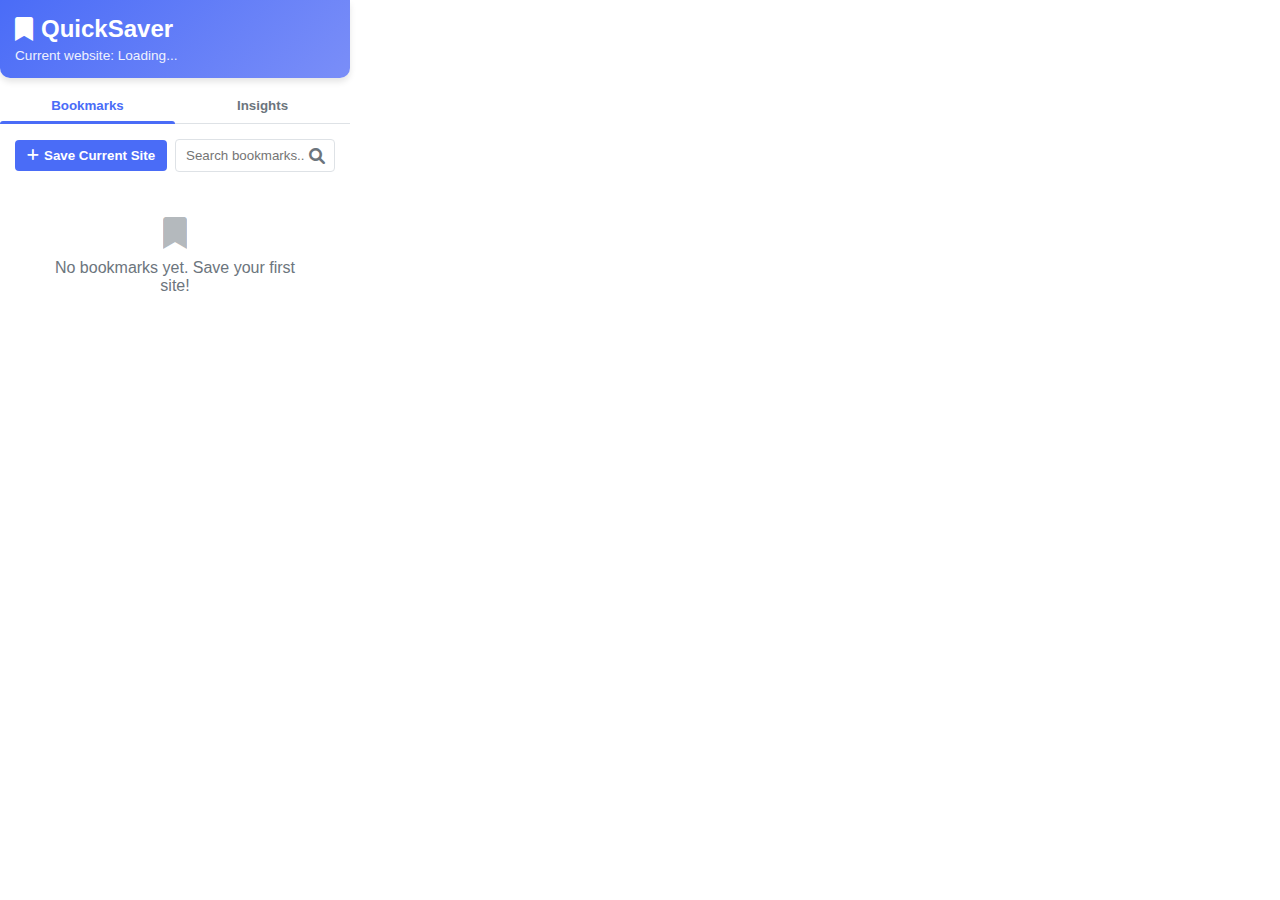
==== popup.html @ 1cd93300 "Create the first extension" ====
<!DOCTYPE html>
<html lang="en">
<head>
  <meta charset="UTF-8">
  <meta name="viewport" content="width=device-width, initial-scale=1.0">
  <title>QuickSaver</title>
  <link rel="stylesheet" href="styles.css">
  <link rel="stylesheet" href="https://cdnjs.cloudflare.com/ajax/libs/font-awesome/6.0.0/css/all.min.css">
</head>
<body>
  <div class="container">
    <header>
      <h1><i class="fas fa-bookmark"></i> QuickSaver</h1>
      <p id="current-url">Current website: <span id="url-display">Loading...</span></p>
    </header>

    <div class="tabs">
      <button class="tab-btn active" data-tab="bookmarks">Bookmarks</button>
      <button class="tab-btn" data-tab="insights">Insights</button>
    </div>

    <div class="tab-content">
      <div id="bookmarks" class="tab-pane active">
        <div class="action-bar">
          <button id="save-btn" class="btn primary"><i class="fas fa-plus"></i> Save Current Site</button>
          <div class="search-container">
            <input type="text" id="search-input" placeholder="Search bookmarks...">
            <i class="fas fa-search"></i>
          </div>
        </div>
        <div class="bookmark-list" id="bookmark-list">
          <!-- Bookmarks will be added here dynamically -->
          <div class="empty-state">
            <i class="fas fa-bookmark"></i>
            <p>No bookmarks yet. Save your first site!</p>
          </div>
        </div>
      </div>

      <div id="insights" class="tab-pane">
        <div class="insights-container">
          <div class="insight-card">
            <h3>Today's Activity</h3>
            <div class="insight-data">
              <div class="stat">
                <span class="stat-value" id="sites-visited">0</span>
                <span class="stat-label">Sites Visited</span>
              </div>
              <div class="stat">
                <span class="stat-value" id="bookmarks-added">0</span>
                <span class="stat-label">Bookmarks Added</span>
              </div>
            </div>
          </div>
          
          <div class="insight-card">
            <h3>Most Visited Today</h3>
            <ul class="top-sites" id="top-sites">
              <!-- Top sites will be added here dynamically -->
              <li class="empty-state">No data available yet</li>
            </ul>
          </div>
          
          <div class="insight-card">
            <h3>Visit Timeline</h3>
            <div class="timeline" id="timeline">
              <!-- Timeline will be added here dynamically -->
              <div class="empty-state">No activity recorded yet</div>
            </div>
          </div>
        </div>
      </div>
    </div>
  </div>

  <script src="popup.js"></script>
</body>
</html>
---- styles.css ----
/* Base Styles */
* {
  margin: 0;
  padding: 0;
  box-sizing: border-box;
  font-family: 'Segoe UI', Tahoma, Geneva, Verdana, sans-serif;
}

:root {
  --primary-color: #4a6cf7;
  --primary-light: #e8eeff;
  --secondary-color: #6c757d;
  --success-color: #28a745;
  --danger-color: #dc3545;
  --light-color: #f8f9fa;
  --dark-color: #343a40;
  --border-color: #dee2e6;
  --shadow: 0 4px 6px rgba(0, 0, 0, 0.1);
  --transition: all 0.3s ease;
}

body {
  width: 350px;
  height: 500px;
  overflow: hidden;
  background-color: #fff;
}

.container {
  height: 100%;
  display: flex;
  flex-direction: column;
}

/* Header Styles */
header {
  background: linear-gradient(135deg, var(--primary-color), #7a8ef8);
  color: white;
  padding: 15px;
  border-radius: 0 0 10px 10px;
  box-shadow: var(--shadow);
}

header h1 {
  font-size: 1.5rem;
  margin-bottom: 5px;
  display: flex;
  align-items: center;
  gap: 8px;
}

header p {
  font-size: 0.85rem;
  opacity: 0.9;
}

/* Tab Navigation */
.tabs {
  display: flex;
  border-bottom: 1px solid var(--border-color);
  margin-top: 10px;
}

.tab-btn {
  flex: 1;
  padding: 10px;
  background: none;
  border: none;
  cursor: pointer;
  font-weight: 600;
  color: var(--secondary-color);
  transition: var(--transition);
  position: relative;
}

.tab-btn.active {
  color: var(--primary-color);
}

.tab-btn.active::after {
  content: '';
  position: absolute;
  bottom: -1px;
  left: 0;
  width: 100%;
  height: 3px;
  background-color: var(--primary-color);
  border-radius: 3px 3px 0 0;
}

.tab-btn:hover {
  background-color: var(--primary-light);
}

/* Tab Content */
.tab-content {
  flex: 1;
  overflow: hidden;
}

.tab-pane {
  display: none;
  height: 100%;
  overflow-y: auto;
  padding: 15px;
}

.tab-pane.active {
  display: block;
  animation: fadeIn 0.3s ease;
}

/* Bookmarks Tab */
.action-bar {
  display: flex;
  justify-content: space-between;
  align-items: center;
  margin-bottom: 15px;
}

.btn {
  padding: 8px 12px;
  border: none;
  border-radius: 4px;
  cursor: pointer;
  font-weight: 600;
  display: flex;
  align-items: center;
  gap: 5px;
  transition: var(--transition);
}

.btn.primary {
  background-color: var(--primary-color);
  color: white;
}

.btn.primary:hover {
  background-color: #3a5ce4;
  transform: translateY(-2px);
  box-shadow: var(--shadow);
}

.search-container {
  position: relative;
  width: 50%;
}

.search-container input {
  width: 100%;
  padding: 8px 30px 8px 10px;
  border: 1px solid var(--border-color);
  border-radius: 4px;
  transition: var(--transition);
}

.search-container input:focus {
  outline: none;
  border-color: var(--primary-color);
  box-shadow: 0 0 0 3px rgba(74, 108, 247, 0.2);
}

.search-container i {
  position: absolute;
  right: 10px;
  top: 50%;
  transform: translateY(-50%);
  color: var(--secondary-color);
}

.bookmark-list {
  display: flex;
  flex-direction: column;
  gap: 10px;
  height: calc(100% - 50px);
  overflow-y: auto;
}

.bookmark-item {
  display: flex;
  align-items: center;
  padding: 10px;
  border-radius: 6px;
  border: 1px solid var(--border-color);
  transition: var(--transition);
}

.bookmark-item:hover {
  transform: translateY(-2px);
  box-shadow: var(--shadow);
  border-color: var(--primary-color);
}

.bookmark-icon {
  width: 24px;
  height: 24px;
  margin-right: 10px;
  border-radius: 4px;
}

.bookmark-info {
  flex: 1;
  overflow: hidden;
}

.bookmark-title {
  font-weight: 600;
  margin-bottom: 3px;
  white-space: nowrap;
  overflow: hidden;
  text-overflow: ellipsis;
}

.bookmark-url {
  font-size: 0.8rem;
  color: var(--secondary-color);
  white-space: nowrap;
  overflow: hidden;
  text-overflow: ellipsis;
}

.bookmark-actions {
  display: flex;
  gap: 5px;
}

.bookmark-actions button {
  background: none;
  border: none;
  cursor: pointer;
  color: var(--secondary-color);
  transition: var(--transition);
  padding: 5px;
}

.bookmark-actions button:hover {
  color: var(--primary-color);
}

.bookmark-actions .delete-btn:hover {
  color: var(--danger-color);
}

/* Insights Tab */
.insights-container {
  display: flex;
  flex-direction: column;
  gap: 15px;
}

.insight-card {
  background-color: white;
  border-radius: 8px;
  padding: 15px;
  box-shadow: 0 2px 4px rgba(0, 0, 0, 0.05);
  border: 1px solid var(--border-color);
  transition: var(--transition);
}

.insight-card:hover {
  box-shadow: var(--shadow);
}

.insight-card h3 {
  font-size: 1rem;
  margin-bottom: 10px;
  color: var(--dark-color);
  border-bottom: 1px solid var(--border-color);
  padding-bottom: 5px;
}

.insight-data {
  display: flex;
  justify-content: space-around;
  text-align: center;
}

.stat {
  display: flex;
  flex-direction: column;
  align-items: center;
}

.stat-value {
  font-size: 1.8rem;
  font-weight: 700;
  color: var(--primary-color);
}

.stat-label {
  font-size: 0.8rem;
  color: var(--secondary-color);
}

.top-sites {
  list-style: none;
}

.top-sites li {
  display: flex;
  align-items: center;
  padding: 8px 0;
  border-bottom: 1px solid var(--border-color);
}

.top-sites li:last-child {
  border-bottom: none;
}

.site-rank {
  width: 24px;
  height: 24px;
  background-color: var(--primary-light);
  color: var(--primary-color);
  border-radius: 50%;
  display: flex;
  align-items: center;
  justify-content: center;
  font-weight: 600;
  margin-right: 10px;
}

.site-info {
  flex: 1;
}

.site-title {
  font-weight: 600;
  margin-bottom: 2px;
}

.site-visits {
  font-size: 0.8rem;
  color: var(--secondary-color);
}

.timeline {
  display: flex;
  flex-direction: column;
  gap: 10px;
}

.timeline-item {
  display: flex;
  position: relative;
  padding-left: 20px;
}

.timeline-item::before {
  content: '';
  position: absolute;
  left: 0;
  top: 0;
  width: 10px;
  height: 10px;
  border-radius: 50%;
  background-color: var(--primary-color);
}

.timeline-item::after {
  content: '';
  position: absolute;
  left: 5px;
  top: 10px;
  width: 1px;
  height: calc(100% + 5px);
  background-color: var(--border-color);
}

.timeline-item:last-child::after {
  display: none;
}

.timeline-time {
  font-size: 0.8rem;
  color: var(--secondary-color);
  margin-right: 10px;
  min-width: 50px;
}

.timeline-content {
  flex: 1;
}

.timeline-title {
  font-weight: 600;
}

/* Empty States */
.empty-state {
  display: flex;
  flex-direction: column;
  align-items: center;
  justify-content: center;
  padding: 30px;
  color: var(--secondary-color);
  text-align: center;
}

.empty-state i {
  font-size: 2rem;
  margin-bottom: 10px;
  opacity: 0.5;
}

/* Animations */
@keyframes fadeIn {
  from { opacity: 0; }
  to { opacity: 1; }
}

@keyframes slideIn {
  from { transform: translateY(10px); opacity: 0; }
  to { transform: translateY(0); opacity: 1; }
}

.bookmark-item {
  animation: slideIn 0.3s ease;
}

/* Scrollbar Styling */
::-webkit-scrollbar {
  width: 6px;
}

::-webkit-scrollbar-track {
  background: #f1f1f1;
}

::-webkit-scrollbar-thumb {
  background: #c1c1c1;
  border-radius: 3px;
}

::-webkit-scrollbar-thumb:hover {
  background: #a8a8a8;
}
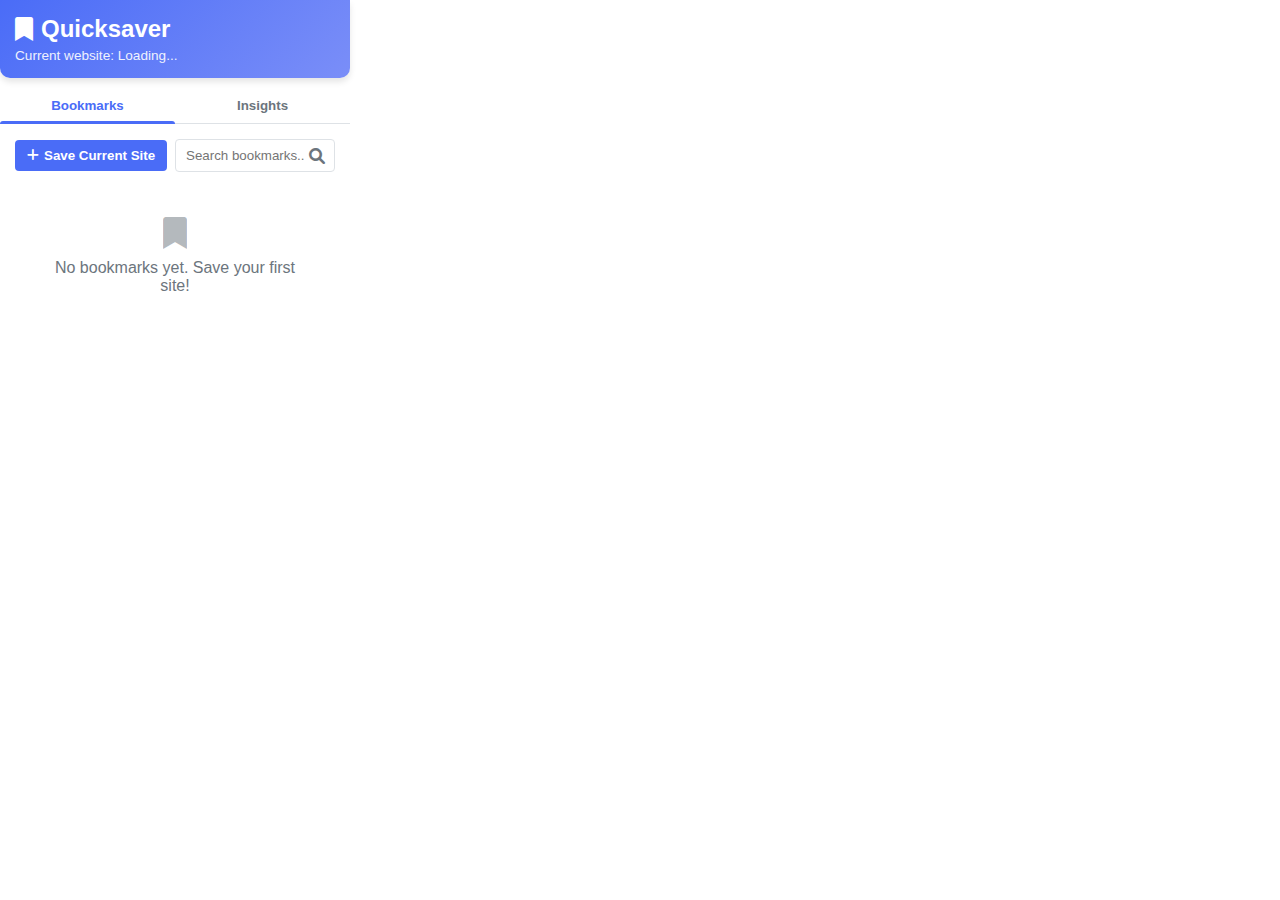
==== commit 8ec55a0c: "Update popup.html" ====
--- a/popup.html
+++ b/popup.html
@@ -10,7 +10,7 @@
 <body>
   <div class="container">
     <header>
-      <h1><i class="fas fa-bookmark"></i> QuickSaver</h1>
+      <h1><i class="fas fa-bookmark"></i> Quicksaver</h1>
       <p id="current-url">Current website: <span id="url-display">Loading...</span></p>
     </header>
 
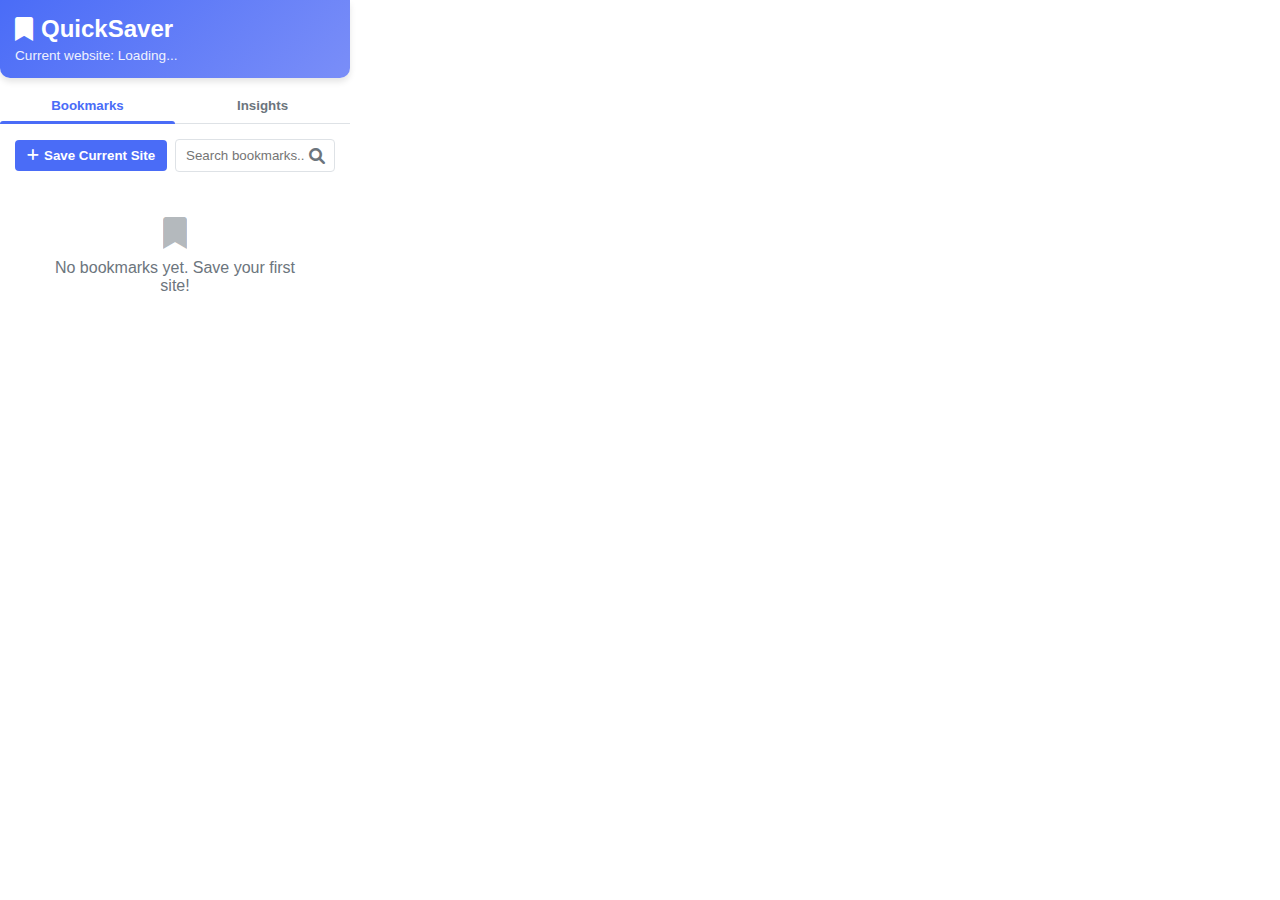
==== commit 791d35e4: "Update popup.html" ====
--- a/popup.html
+++ b/popup.html
@@ -10,7 +10,7 @@
 <body>
   <div class="container">
     <header>
-      <h1><i class="fas fa-bookmark"></i> Quicksaver</h1>
+      <h1><i class="fas fa-bookmark"></i> QuickSaver</h1>
       <p id="current-url">Current website: <span id="url-display">Loading...</span></p>
     </header>
 
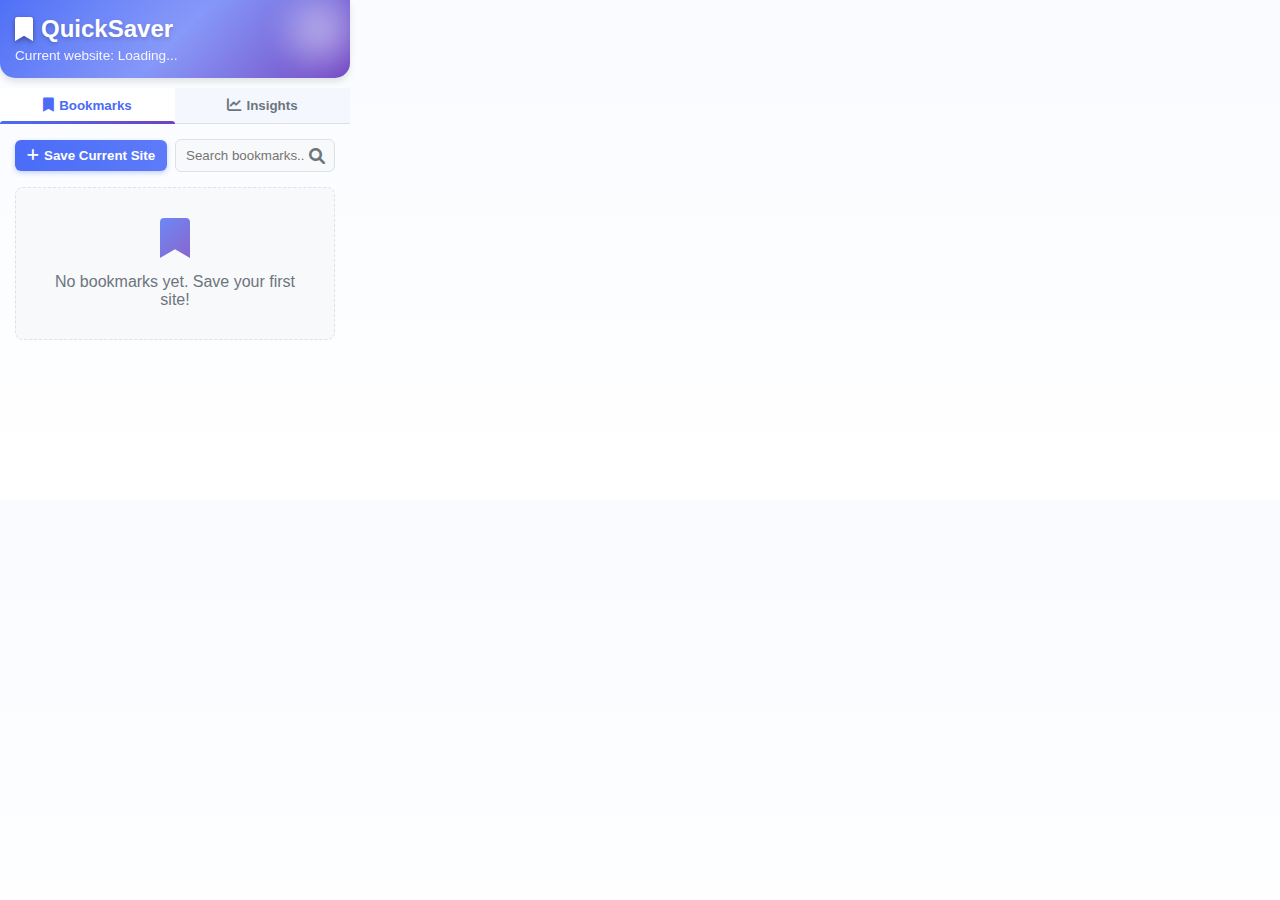
==== commit 074196e0: "Style" ====
--- a/popup.html
+++ b/popup.html
@@ -10,13 +10,14 @@
 <body>
   <div class="container">
     <header>
+      <div class="header-glow"></div>
       <h1><i class="fas fa-bookmark"></i> QuickSaver</h1>
       <p id="current-url">Current website: <span id="url-display">Loading...</span></p>
     </header>
 
     <div class="tabs">
-      <button class="tab-btn active" data-tab="bookmarks">Bookmarks</button>
-      <button class="tab-btn" data-tab="insights">Insights</button>
+      <button class="tab-btn active" data-tab="bookmarks"><i class="fas fa-bookmark"></i> Bookmarks</button>
+      <button class="tab-btn" data-tab="insights"><i class="fas fa-chart-line"></i> Insights</button>
     </div>
 
     <div class="tab-content">
--- a/styles.css
+++ b/styles.css
@@ -12,6 +12,12 @@
   --secondary-color: #6c757d;
   --success-color: #28a745;
   --danger-color: #dc3545;
+  --warning-color: #ffc107;
+  --info-color: #17a2b8;
+  --purple-color: #6f42c1;
+  --pink-color: #e83e8c;
+  --orange-color: #fd7e14;
+  --teal-color: #20c997;
   --light-color: #f8f9fa;
   --dark-color: #343a40;
   --border-color: #dee2e6;
@@ -24,6 +30,7 @@
   height: 500px;
   overflow: hidden;
   background-color: #fff;
+  background-image: linear-gradient(to bottom, #f9fbff, #ffffff);
 }
 
 .container {
@@ -34,11 +41,43 @@
 
 /* Header Styles */
 header {
-  background: linear-gradient(135deg, var(--primary-color), #7a8ef8);
+  background: linear-gradient(135deg, var(--primary-color), #7a8ef8, var(--purple-color));
   color: white;
   padding: 15px;
-  border-radius: 0 0 10px 10px;
+  border-radius: 0 0 15px 15px;
   box-shadow: var(--shadow);
+  position: relative;
+  overflow: hidden;
+}
+
+header::before {
+  content: '';
+  position: absolute;
+  top: -50%;
+  left: -50%;
+  width: 200%;
+  height: 200%;
+  background: radial-gradient(circle, rgba(255,255,255,0.1) 0%, rgba(255,255,255,0) 70%);
+  pointer-events: none;
+}
+
+.header-glow {
+  position: absolute;
+  top: -20px;
+  right: -20px;
+  width: 100px;
+  height: 100px;
+  background: radial-gradient(circle, rgba(255,255,255,0.8) 0%, rgba(255,255,255,0) 70%);
+  border-radius: 50%;
+  filter: blur(10px);
+  opacity: 0.6;
+  animation: float 6s infinite ease-in-out;
+}
+
+@keyframes float {
+  0% { transform: translateY(0) translateX(0); }
+  50% { transform: translateY(-10px) translateX(10px); }
+  100% { transform: translateY(0) translateX(0); }
 }
 
 header h1 {
@@ -47,6 +86,12 @@
   display: flex;
   align-items: center;
   gap: 8px;
+  text-shadow: 0 2px 4px rgba(0, 0, 0, 0.2);
+}
+
+header h1 i {
+  color: #fff;
+  filter: drop-shadow(0 2px 3px rgba(0, 0, 0, 0.2));
 }
 
 header p {
@@ -59,6 +104,7 @@
   display: flex;
   border-bottom: 1px solid var(--border-color);
   margin-top: 10px;
+  background-color: #f5f7ff;
 }
 
 .tab-btn {
@@ -71,9 +117,22 @@
   color: var(--secondary-color);
   transition: var(--transition);
   position: relative;
+  display: flex;
+  align-items: center;
+  justify-content: center;
+  gap: 5px;
+}
+
+.tab-btn i {
+  font-size: 0.9rem;
 }
 
 .tab-btn.active {
+  color: var(--primary-color);
+  background-color: white;
+}
+
+.tab-btn.active i {
   color: var(--primary-color);
 }
 
@@ -84,7 +143,7 @@
   left: 0;
   width: 100%;
   height: 3px;
-  background-color: var(--primary-color);
+  background: linear-gradient(to right, var(--primary-color), var(--purple-color));
   border-radius: 3px 3px 0 0;
 }
 
@@ -121,7 +180,7 @@
 .btn {
   padding: 8px 12px;
   border: none;
-  border-radius: 4px;
+  border-radius: 6px;
   cursor: pointer;
   font-weight: 600;
   display: flex;
@@ -131,14 +190,25 @@
 }
 
 .btn.primary {
-  background-color: var(--primary-color);
+  background: linear-gradient(to right, var(--primary-color), #5d7bf9);
   color: white;
+  box-shadow: 0 2px 5px rgba(74, 108, 247, 0.3);
 }
 
 .btn.primary:hover {
-  background-color: #3a5ce4;
+  background: linear-gradient(to right, #3a5ce4, #4a6cf7);
   transform: translateY(-2px);
-  box-shadow: var(--shadow);
+  box-shadow: 0 4px 8px rgba(74, 108, 247, 0.4);
+}
+
+.btn.success {
+  background: linear-gradient(to right, var(--success-color), #34ce57);
+  color: white;
+}
+
+.btn.warning {
+  background: linear-gradient(to right, var(--warning-color), #ffda6a);
+  color: #212529;
 }
 
 .search-container {
@@ -150,14 +220,16 @@
   width: 100%;
   padding: 8px 30px 8px 10px;
   border: 1px solid var(--border-color);
-  border-radius: 4px;
-  transition: var(--transition);
+  border-radius: 6px;
+  transition: var(--transition);
+  background-color: #f8f9fa;
 }
 
 .search-container input:focus {
   outline: none;
   border-color: var(--primary-color);
   box-shadow: 0 0 0 3px rgba(74, 108, 247, 0.2);
+  background-color: white;
 }
 
 .search-container i {
@@ -179,16 +251,35 @@
 .bookmark-item {
   display: flex;
   align-items: center;
-  padding: 10px;
-  border-radius: 6px;
+  padding: 12px;
+  border-radius: 8px;
   border: 1px solid var(--border-color);
   transition: var(--transition);
+  background-color: white;
+  box-shadow: 0 1px 3px rgba(0, 0, 0, 0.05);
 }
 
 .bookmark-item:hover {
   transform: translateY(-2px);
-  box-shadow: var(--shadow);
+  box-shadow: 0 4px 8px rgba(0, 0, 0, 0.1);
   border-color: var(--primary-color);
+  background-color: #fafbff;
+}
+
+.bookmark-item:nth-child(4n+1) {
+  border-left: 3px solid var(--primary-color);
+}
+
+.bookmark-item:nth-child(4n+2) {
+  border-left: 3px solid var(--purple-color);
+}
+
+.bookmark-item:nth-child(4n+3) {
+  border-left: 3px solid var(--teal-color);
+}
+
+.bookmark-item:nth-child(4n+4) {
+  border-left: 3px solid var(--orange-color);
 }
 
 .bookmark-icon {
@@ -196,6 +287,7 @@
   height: 24px;
   margin-right: 10px;
   border-radius: 4px;
+  box-shadow: 0 1px 2px rgba(0, 0, 0, 0.1);
 }
 
 .bookmark-info {
@@ -209,6 +301,7 @@
   white-space: nowrap;
   overflow: hidden;
   text-overflow: ellipsis;
+  color: var(--dark-color);
 }
 
 .bookmark-url {
@@ -231,14 +324,17 @@
   color: var(--secondary-color);
   transition: var(--transition);
   padding: 5px;
+  border-radius: 4px;
 }
 
 .bookmark-actions button:hover {
   color: var(--primary-color);
+  background-color: var(--primary-light);
 }
 
 .bookmark-actions .delete-btn:hover {
   color: var(--danger-color);
+  background-color: #ffebee;
 }
 
 /* Insights Tab */
@@ -250,15 +346,28 @@
 
 .insight-card {
   background-color: white;
-  border-radius: 8px;
+  border-radius: 10px;
   padding: 15px;
   box-shadow: 0 2px 4px rgba(0, 0, 0, 0.05);
   border: 1px solid var(--border-color);
   transition: var(--transition);
+  position: relative;
+  overflow: hidden;
+}
+
+.insight-card::before {
+  content: '';
+  position: absolute;
+  top: 0;
+  left: 0;
+  width: 100%;
+  height: 4px;
+  background: linear-gradient(to right, var(--primary-color), var(--purple-color));
 }
 
 .insight-card:hover {
   box-shadow: var(--shadow);
+  transform: translateY(-2px);
 }
 
 .insight-card h3 {
@@ -267,6 +376,30 @@
   color: var(--dark-color);
   border-bottom: 1px solid var(--border-color);
   padding-bottom: 5px;
+  display: flex;
+  align-items: center;
+  gap: 5px;
+}
+
+.insight-card h3::before {
+  font-family: 'Font Awesome 5 Free';
+  font-weight: 900;
+  color: var(--primary-color);
+}
+
+.insight-card:nth-child(1) h3::before {
+  content: '\f201';
+  color: var(--primary-color);
+}
+
+.insight-card:nth-child(2) h3::before {
+  content: '\f0cb';
+  color: var(--purple-color);
+}
+
+.insight-card:nth-child(3) h3::before {
+  content: '\f017';
+  color: var(--teal-color);
 }
 
 .insight-data {
@@ -279,17 +412,37 @@
   display: flex;
   flex-direction: column;
   align-items: center;
+  position: relative;
+  padding: 10px;
+  border-radius: 8px;
+  transition: var(--transition);
+}
+
+.stat:hover {
+  background-color: #f8f9fa;
+}
+
+.stat:first-child .stat-value {
+  color: var(--primary-color);
+}
+
+.stat:last-child .stat-value {
+  color: var(--purple-color);
 }
 
 .stat-value {
   font-size: 1.8rem;
   font-weight: 700;
-  color: var(--primary-color);
+  background: linear-gradient(to right, var(--primary-color), var(--purple-color));
+  -webkit-background-clip: text;
+  -webkit-text-fill-color: transparent;
+  position: relative;
 }
 
 .stat-label {
   font-size: 0.8rem;
   color: var(--secondary-color);
+  margin-top: 5px;
 }
 
 .top-sites {
@@ -299,8 +452,14 @@
 .top-sites li {
   display: flex;
   align-items: center;
-  padding: 8px 0;
+  padding: 10px 0;
   border-bottom: 1px solid var(--border-color);
+  transition: var(--transition);
+}
+
+.top-sites li:hover {
+  background-color: #f8f9fa;
+  padding-left: 5px;
 }
 
 .top-sites li:last-child {
@@ -310,7 +469,7 @@
 .site-rank {
   width: 24px;
   height: 24px;
-  background-color: var(--primary-light);
+  background: linear-gradient(135deg, var(--primary-light), #d4e4ff);
   color: var(--primary-color);
   border-radius: 50%;
   display: flex;
@@ -318,6 +477,32 @@
   justify-content: center;
   font-weight: 600;
   margin-right: 10px;
+  box-shadow: 0 1px 3px rgba(0, 0, 0, 0.1);
+}
+
+.top-sites li:nth-child(1) .site-rank {
+  background: linear-gradient(135deg, #e8eeff, #d4e4ff);
+  color: var(--primary-color);
+}
+
+.top-sites li:nth-child(2) .site-rank {
+  background: linear-gradient(135deg, #f3e8ff, #e4d4ff);
+  color: var(--purple-color);
+}
+
+.top-sites li:nth-child(3) .site-rank {
+  background: linear-gradient(135deg, #e8fff3, #d4ffe4);
+  color: var(--teal-color);
+}
+
+.top-sites li:nth-child(4) .site-rank {
+  background: linear-gradient(135deg, #fff3e8, #ffd4b4);
+  color: var(--orange-color);
+}
+
+.top-sites li:nth-child(5) .site-rank {
+  background: linear-gradient(135deg, #ffe8f3, #ffd4e4);
+  color: var(--pink-color);
 }
 
 .site-info {
@@ -327,6 +512,7 @@
 .site-title {
   font-weight: 600;
   margin-bottom: 2px;
+  color: var(--dark-color);
 }
 
 .site-visits {
@@ -344,27 +530,35 @@
   display: flex;
   position: relative;
   padding-left: 20px;
+  padding: 8px 0 8px 20px;
+  transition: var(--transition);
+}
+
+.timeline-item:hover {
+  background-color: #f8f9fa;
+  padding-left: 25px;
 }
 
 .timeline-item::before {
   content: '';
   position: absolute;
   left: 0;
-  top: 0;
+  top: 10px;
   width: 10px;
   height: 10px;
   border-radius: 50%;
-  background-color: var(--primary-color);
+  background: linear-gradient(135deg, var(--primary-color), var(--purple-color));
+  box-shadow: 0 0 0 3px rgba(74, 108, 247, 0.1);
 }
 
 .timeline-item::after {
   content: '';
   position: absolute;
   left: 5px;
-  top: 10px;
+  top: 20px;
   width: 1px;
   height: calc(100% + 5px);
-  background-color: var(--border-color);
+  background: linear-gradient(to bottom, var(--primary-color), rgba(74, 108, 247, 0.2));
 }
 
 .timeline-item:last-child::after {
@@ -376,6 +570,10 @@
   color: var(--secondary-color);
   margin-right: 10px;
   min-width: 50px;
+  background-color: #f8f9fa;
+  padding: 2px 5px;
+  border-radius: 3px;
+  text-align: center;
 }
 
 .timeline-content {
@@ -384,6 +582,7 @@
 
 .timeline-title {
   font-weight: 600;
+  color: var(--dark-color);
 }
 
 /* Empty States */
@@ -395,12 +594,18 @@
   padding: 30px;
   color: var(--secondary-color);
   text-align: center;
+  background-color: #f8f9fa;
+  border-radius: 8px;
+  border: 1px dashed #dee2e6;
 }
 
 .empty-state i {
-  font-size: 2rem;
-  margin-bottom: 10px;
-  opacity: 0.5;
+  font-size: 2.5rem;
+  margin-bottom: 15px;
+  background: linear-gradient(135deg, var(--primary-color), var(--purple-color));
+  -webkit-background-clip: text;
+  -webkit-text-fill-color: transparent;
+  opacity: 0.8;
 }
 
 /* Animations */
@@ -414,8 +619,18 @@
   to { transform: translateY(0); opacity: 1; }
 }
 
+@keyframes pulse {
+  0% { transform: scale(1); }
+  50% { transform: scale(1.05); }
+  100% { transform: scale(1); }
+}
+
 .bookmark-item {
   animation: slideIn 0.3s ease;
+}
+
+.stat-value {
+  animation: pulse 2s infinite ease-in-out;
 }
 
 /* Scrollbar Styling */
@@ -425,13 +640,14 @@
 
 ::-webkit-scrollbar-track {
   background: #f1f1f1;
+  border-radius: 3px;
 }
 
 ::-webkit-scrollbar-thumb {
-  background: #c1c1c1;
+  background: linear-gradient(to bottom, var(--primary-color), var(--purple-color));
   border-radius: 3px;
 }
 
 ::-webkit-scrollbar-thumb:hover {
-  background: #a8a8a8;
+  background: linear-gradient(to bottom, #3a5ce4, #5d3cb5);
 } 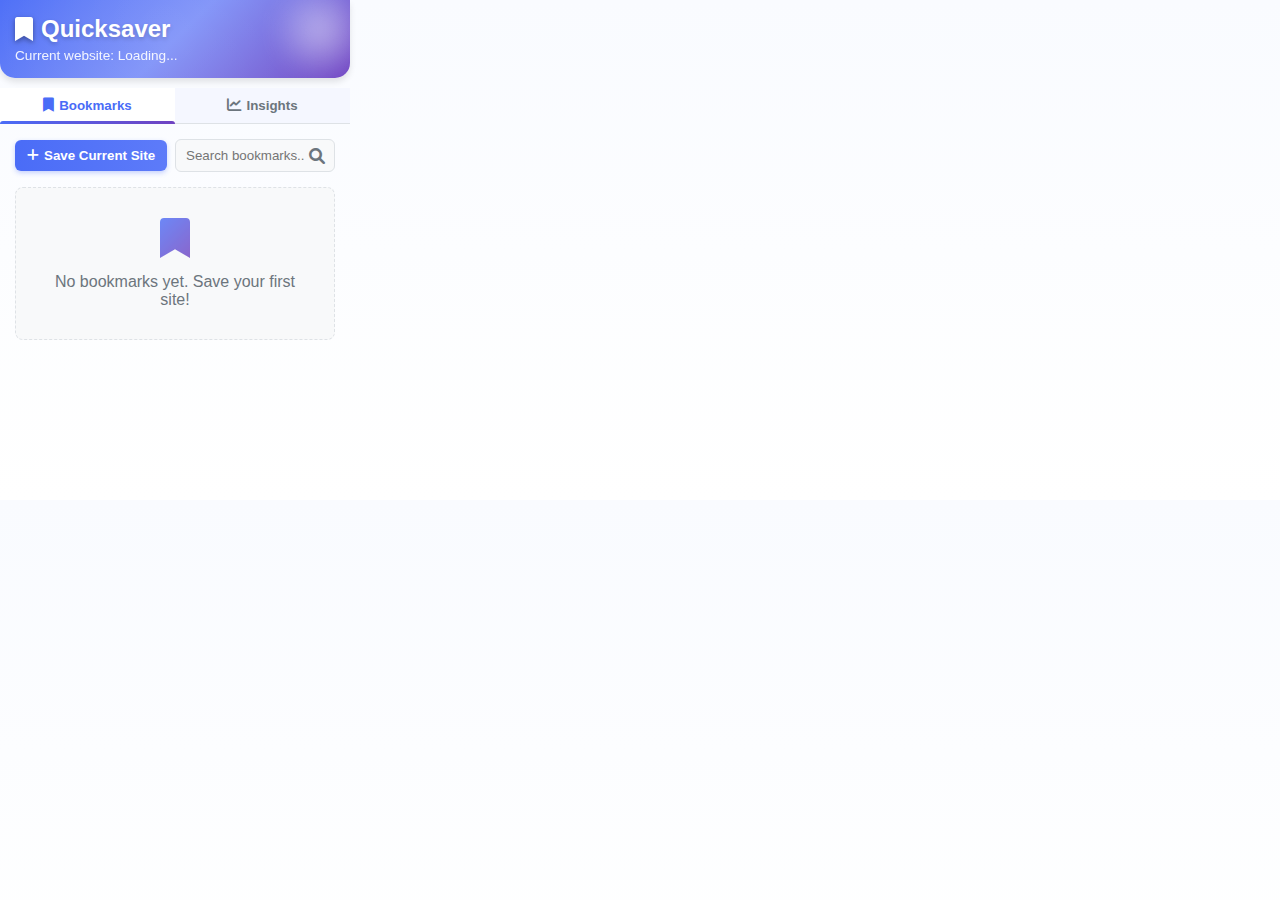
==== commit 7e1b6228: "s changed" ====
--- a/popup.html
+++ b/popup.html
@@ -3,7 +3,7 @@
 <head>
   <meta charset="UTF-8">
   <meta name="viewport" content="width=device-width, initial-scale=1.0">
-  <title>QuickSaver</title>
+  <title>Quicksaver</title>
   <link rel="stylesheet" href="styles.css">
   <link rel="stylesheet" href="https://cdnjs.cloudflare.com/ajax/libs/font-awesome/6.0.0/css/all.min.css">
 </head>
@@ -11,7 +11,7 @@
   <div class="container">
     <header>
       <div class="header-glow"></div>
-      <h1><i class="fas fa-bookmark"></i> QuickSaver</h1>
+      <h1><i class="fas fa-bookmark"></i> Quicksaver</h1>
       <p id="current-url">Current website: <span id="url-display">Loading...</span></p>
     </header>
 
